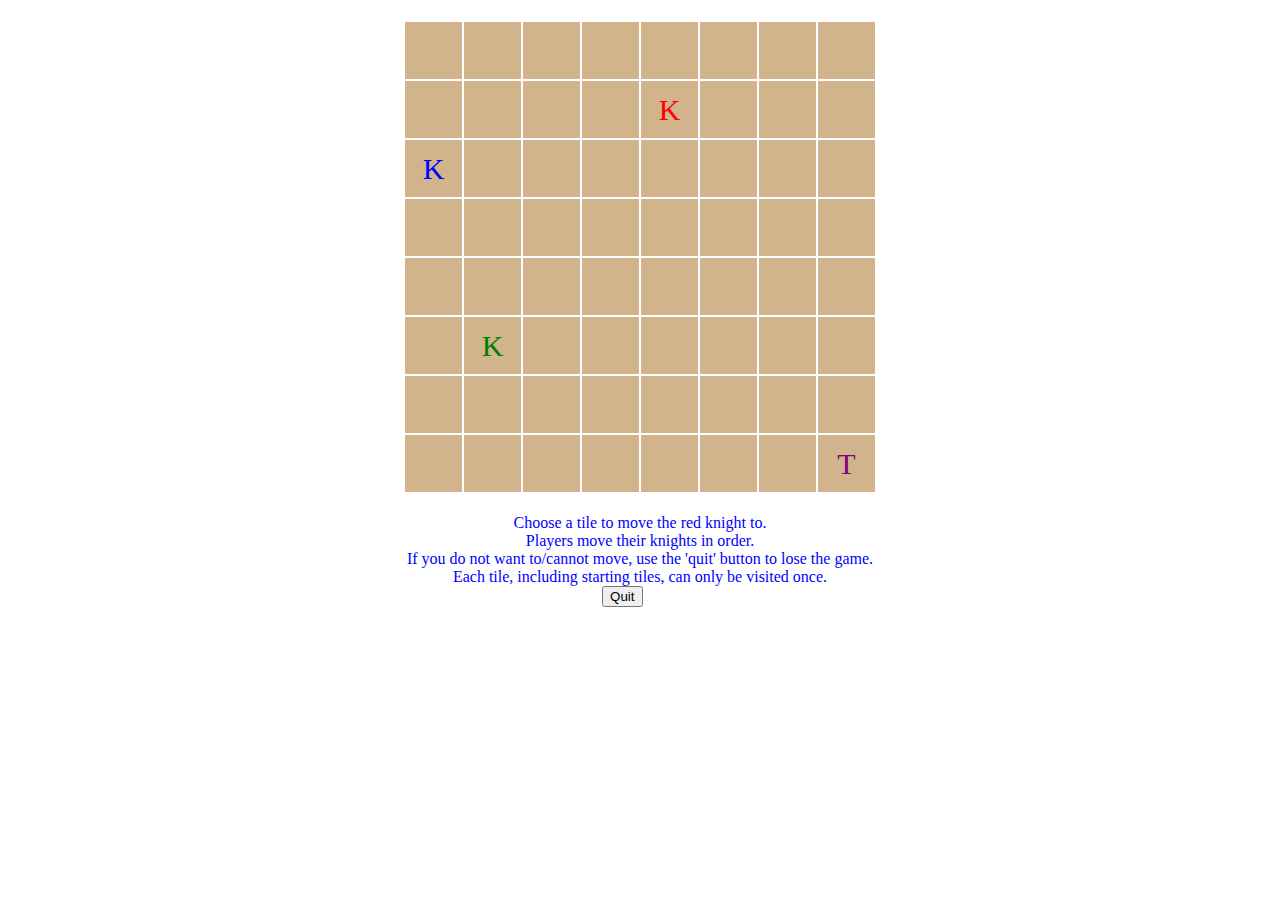
==== horse.html @ 492a95fa "Rename page.html to horse.html" ====
<!DOCTYPE html>
<html lang="">
  <head>
    <meta charset="utf-8">
    <link rel='stylesheet' type='text/css' href='chess.css'>
    <title>Untitled Horse Game</title>
  </head>
  <body>
    <table id='chessboard'>
      <tr>
        <td class='case'> </td>
        <td class='case'> </td>
        <td class='case'> </td>
        <td class='case'> </td>
        <td class='case'> </td>
        <td class='case'> </td>
        <td class='case'> </td>
        <td class='case'> </td>
      </tr>
      <tr>
        <td class='case'> </td>
        <td class='case'> </td>
        <td class='case'> </td>
        <td class='case'> </td>
        <td class='case' id='init1'>K</td>
        <td class='case'> </td>
        <td class='case'> </td>
        <td class='case'> </td>
      </tr>
      <tr>
        <td class='case' id='init2'>K</td>
        <td class='case'> </td>
        <td class='case'> </td>
        <td class='case'> </td>
        <td class='case'> </td>
        <td class='case'> </td>
        <td class='case'> </td>
        <td class='case'> </td>
      </tr>
      <tr>
        <td class='case'> </td>
        <td class='case'> </td>
        <td class='case'> </td>
        <td class='case'> </td>
        <td class='case'> </td>
        <td class='case'> </td>
        <td class='case'> </td>
        <td class='case'> </td>
      </tr>
      <tr>
        <td class='case'> </td>
        <td class='case'> </td>
        <td class='case'> </td>
        <td class='case'> </td>
        <td class='case'> </td>
        <td class='case'> </td>
        <td class='case'> </td>
        <td class='case'> </td>
      </tr>
      <tr>
        <td class='case'> </td>
        <td class='case' id='init3'>K</td>
        <td class='case'> </td>
        <td class='case'> </td>
        <td class='case'> </td>
        <td class='case'> </td>
        <td class='case'> </td>
        <td class='case'> </td>
      </tr>
      <tr>
        <td class='case'> </td>
        <td class='case'> </td>
        <td class='case'> </td>
        <td class='case'> </td>
        <td class='case'> </td>
        <td class='case'> </td>
        <td class='case'> </td>
        <td class='case'> </td>
      </tr>
      <tr>
        <td class='case'> </td>
        <td class='case'> </td>
        <td class='case'> </td>
        <td class='case'> </td>
        <td class='case'> </td>
        <td class='case'> </td>
        <td class='case'> </td>
        <td class='case' id='init4'>T</td>
      </tr>
    </table>
    <div id='warning'>Choose a tile to move the red knight to.
      <br>Players move their knights in order.
      <br>If you do not want to/cannot move, use the 'quit' button to lose the game.
      <br>Each tile, including starting tiles, can only be visited once.
    </div>
    <button id='lose'>Quit</button>
    <script src='movey.js'></script>
  </body>
</html>
---- chess.css ----
td.case{
    background-color:tan;
    width:55px;
    height:55px;
    text-align:center;
    font-size:30px;
    color:white;
}

table{
    margin:20px auto;
}

#warning{
    color:blue;
    text-align:center;
}

#lose{
    margin-left:47%;
}

#init1{
    color:red;
}

#init2{
    color:blue;
}

#init3{
    color:green;
}

#init4{
    color:purple;
}
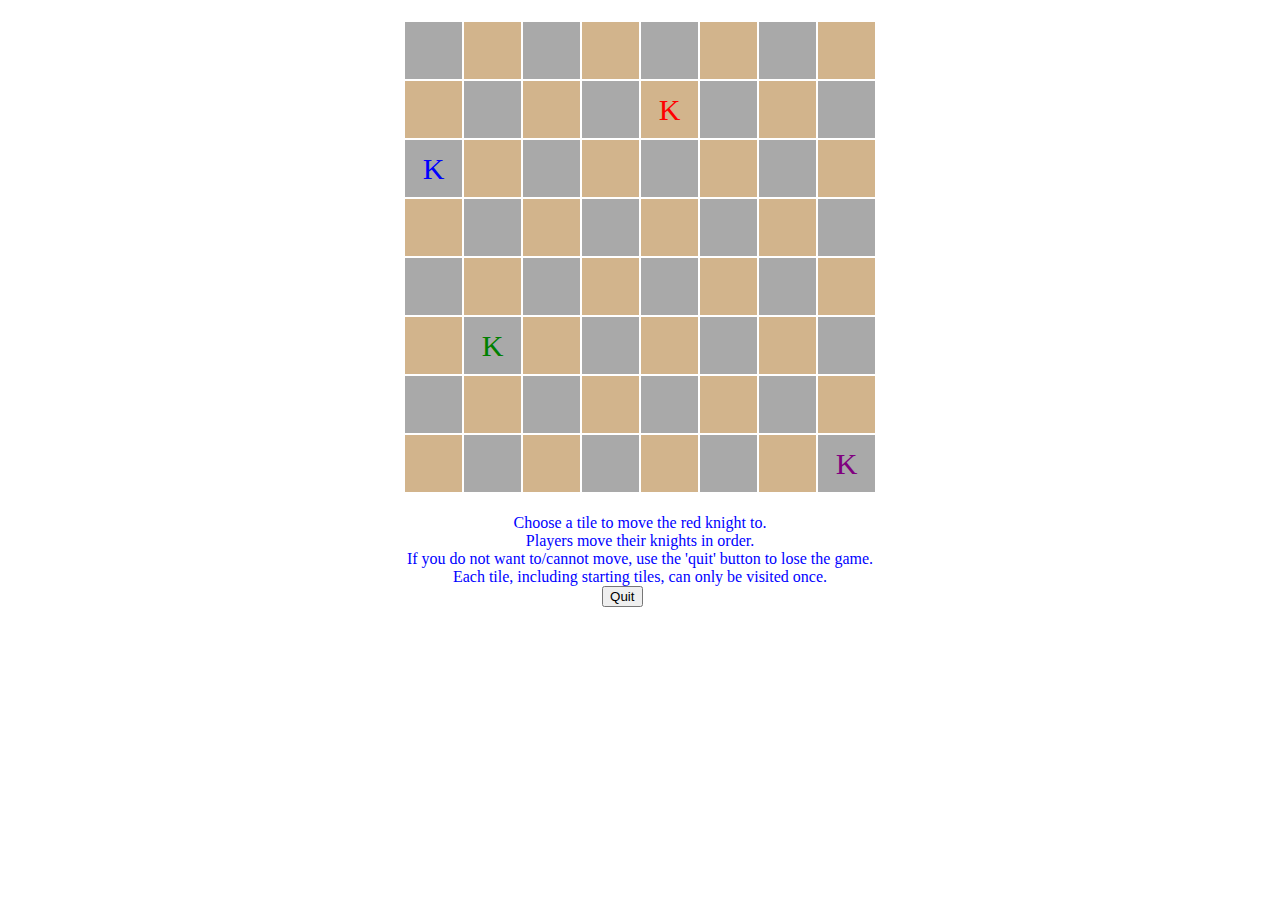
==== commit 18b61711: "v0.101d: Fix purple appearing as 'T'" ====
--- a/horse.html
+++ b/horse.html
@@ -85,7 +85,7 @@
         <td class='case'> </td>
         <td class='case'> </td>
         <td class='case'> </td>
-        <td class='case' id='init4'>T</td>
+        <td class='case' id='init4'>K</td>
       </tr>
     </table>
     <div id='warning'>Choose a tile to move the red knight to.
